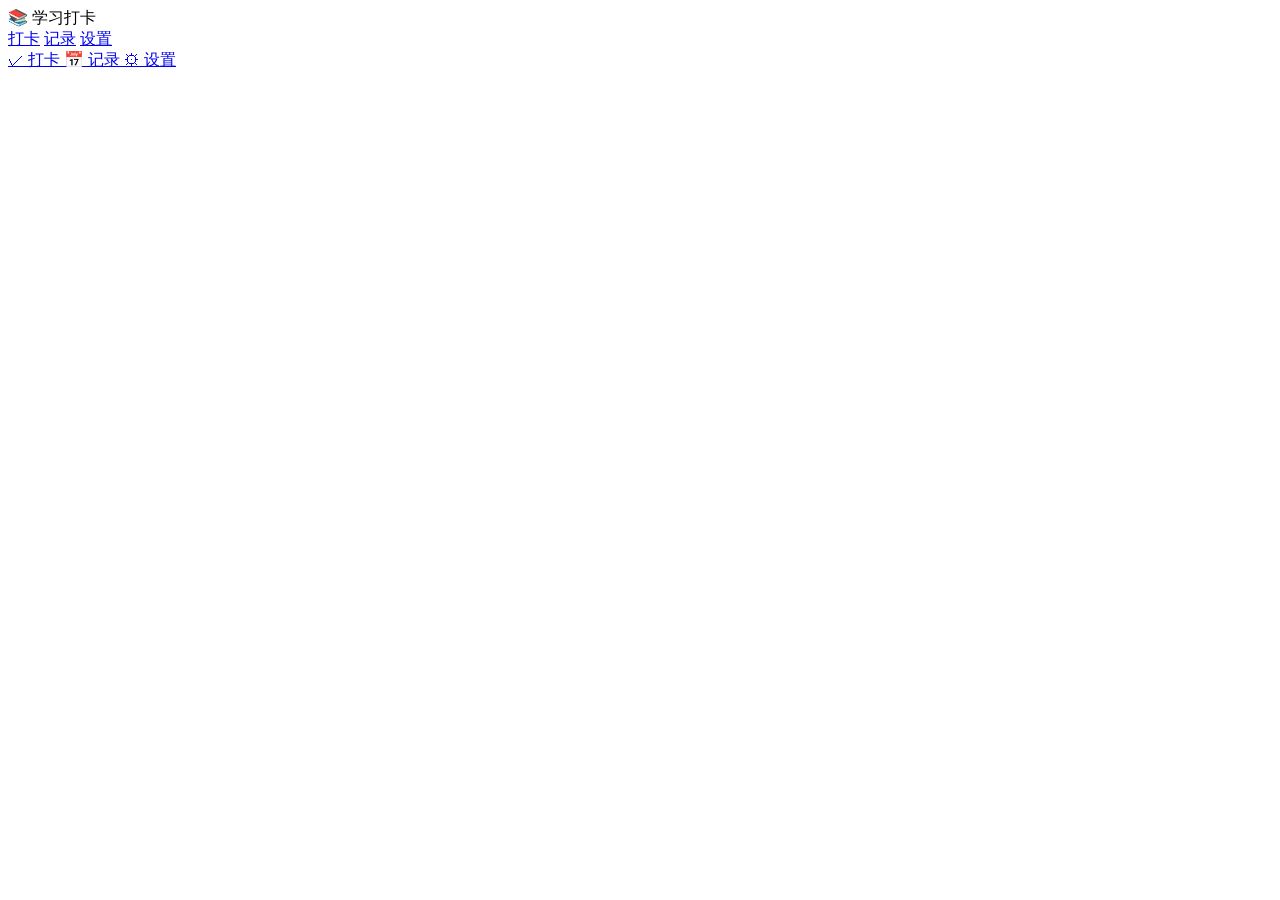
==== index.html @ a2fcb30a "feat: add HTML skeleton with navigation structure" ====
<!DOCTYPE html>
<html lang="zh-CN">
<head>
  <meta charset="UTF-8">
  <meta name="viewport" content="width=device-width, initial-scale=1.0">
  <title>学习打卡</title>
  <link rel="stylesheet" href="css/styles.css">
  <link rel="preconnect" href="https://fonts.googleapis.com">
  <link href="https://fonts.googleapis.com/css2?family=Inter:wght@300;400;500;600;700&display=swap" rel="stylesheet">
</head>
<body>
  <!-- PC 顶部导航 -->
  <nav class="nav-top" id="navTop">
    <div class="nav-brand">📚 学习打卡</div>
    <div class="nav-links">
      <a href="#" class="nav-link active" data-view="checkin">打卡</a>
      <a href="#" class="nav-link" data-view="calendar">记录</a>
      <a href="#" class="nav-link" data-view="settings">设置</a>
    </div>
  </nav>

  <!-- 主内容区 -->
  <main class="main-content">
    <!-- 打卡页 -->
    <section class="view" id="viewCheckin"></section>
    <!-- 记录页 -->
    <section class="view hidden" id="viewCalendar"></section>
    <!-- 设置页 -->
    <section class="view hidden" id="viewSettings"></section>
  </main>

  <!-- 手机底部导航 -->
  <nav class="nav-bottom" id="navBottom">
    <a href="#" class="nav-bottom-item active" data-view="checkin">
      <span class="nav-bottom-icon">✓</span>
      <span class="nav-bottom-label">打卡</span>
    </a>
    <a href="#" class="nav-bottom-item" data-view="calendar">
      <span class="nav-bottom-icon">📅</span>
      <span class="nav-bottom-label">记录</span>
    </a>
    <a href="#" class="nav-bottom-item" data-view="settings">
      <span class="nav-bottom-icon">⚙</span>
      <span class="nav-bottom-label">设置</span>
    </a>
  </nav>

  <!-- 弹窗容器 -->
  <div class="modal-overlay hidden" id="modalOverlay">
    <div class="modal" id="modalContent"></div>
  </div>

  <script src="js/storage.js"></script>
  <script src="js/image.js"></script>
  <script src="js/rewards.js"></script>
  <script src="js/checkin.js"></script>
  <script src="js/calendar.js"></script>
  <script src="js/settings.js"></script>
  <script src="js/app.js"></script>
</body>
</html>
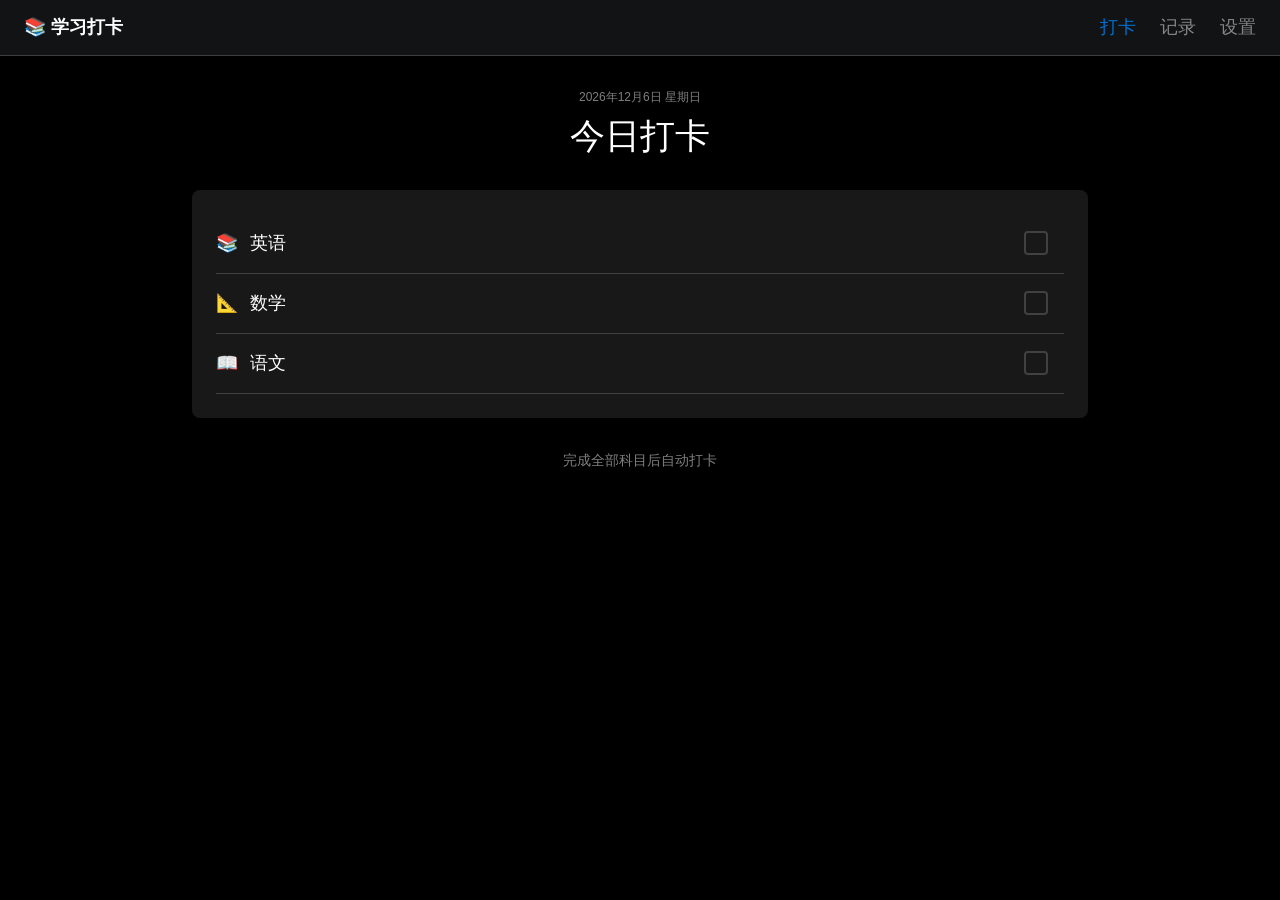
==== commit 70b745c2: "fix: prevent system dark mode from overriding app theme colors" ====
--- a/index.html
+++ b/index.html
@@ -3,6 +3,7 @@
 <head>
   <meta charset="UTF-8">
   <meta name="viewport" content="width=device-width, initial-scale=1.0">
+  <meta name="color-scheme" content="light dark">
   <title>学习打卡</title>
   <link rel="stylesheet" href="css/styles.css">
   <link rel="preconnect" href="https://fonts.googleapis.com">
--- a/css/styles.css
+++ b/css/styles.css
@@ -0,0 +1,1163 @@
+/* ==========================================================================
+   Design System — PlayStation Design Language
+   学习打卡应用
+   ========================================================================== */
+
+/* ---------- Design Variables (Custom Properties) ---------- */
+
+:root {
+  /* Colors — Brand & Accent */
+  --color-primary: #0070d1;
+  --color-primary-pressed: #0064b7;
+
+  /* Colors — Surface */
+  --color-canvas-dark: #000000;
+  --color-surface-card: #181818;
+  --color-surface-elevated: #121314;
+
+  /* Colors — Semantic */
+  --color-warning: #c81b3a;
+
+  /* Colors — Brand Gradient (PS Plus Gold) */
+  --color-gold-start: #ffce21;
+  --color-gold-end: #ee8e00;
+
+  /* Colors — Text */
+  --color-hairline-dark: rgba(229, 229, 229, 0.2);
+  --color-mute-dark: rgba(229, 229, 229, 0.55);
+  --color-ash-dark: rgba(229, 229, 229, 0.2);
+  --color-body-dark: rgba(255, 255, 255, 0.7);
+  --color-on-dark: #ffffff;
+  --color-on-primary: #ffffff;
+
+  /* Border Radius */
+  --radius-none: 0px;
+  --radius-sm: 4px;
+  --radius-md: 8px;
+  --radius-lg: 16px;
+  --radius-full: 9999px;
+
+  /* Spacing */
+  --spacing-xxs: 4px;
+  --spacing-xs: 8px;
+  --spacing-sm: 12px;
+  --spacing-md: 16px;
+  --spacing-lg: 24px;
+  --spacing-xl: 32px;
+  --spacing-xxl: 48px;
+
+  /* Typography */
+  --font-family: 'Inter', -apple-system, BlinkMacSystemFont, 'Segoe UI', Roboto, sans-serif;
+  --text-display: 35px;
+  --text-heading: 22px;
+  --text-body: 18px;
+  --text-caption: 14px;
+  --text-small: 12px;
+}
+
+/* ---------- Theme: Nintendo 2001 ---------- */
+
+[data-theme="nintendo"] {
+  --color-primary: #e60012;
+  --color-primary-pressed: #c50010;
+  --color-canvas-dark: #7a8aba;
+  --color-surface-card: #dedede;
+  --color-surface-elevated: #9fbee7;
+  --color-warning: #e60012;
+  --color-gold-start: #ecab37;
+  --color-gold-end: #e48600;
+  --color-hairline-dark: rgba(93, 95, 140, 0.3);
+  --color-mute-dark: rgba(33, 36, 46, 0.55);
+  --color-ash-dark: rgba(93, 95, 140, 0.25);
+  --color-body-dark: rgba(33, 36, 46, 0.7);
+  --color-on-dark: #21242e;
+  --color-on-primary: #ffffff;
+}
+
+/* ---------- Theme: Tesla ---------- */
+
+[data-theme="tesla"] {
+  --color-primary: #3E6AE1;
+  --color-primary-pressed: #2d55c7;
+  --color-canvas-dark: #ffffff;
+  --color-surface-card: #f4f4f4;
+  --color-surface-elevated: #ffffff;
+  --color-warning: #e60012;
+  --color-gold-start: #3E6AE1;
+  --color-gold-end: #3E6AE1;
+  --color-hairline-dark: rgba(0, 0, 0, 0.1);
+  --color-mute-dark: rgba(23, 26, 32, 0.5);
+  --color-ash-dark: rgba(0, 0, 0, 0.12);
+  --color-body-dark: rgba(23, 26, 32, 0.6);
+  --color-on-dark: #171A20;
+  --color-on-primary: #ffffff;
+}
+
+/* Tesla 浅色主题覆盖 */
+[data-theme="tesla"] body {
+  background: #ffffff;
+  color: #171A20;
+}
+
+[data-theme="tesla"] .nav-top {
+  background: #ffffff;
+  border-bottom: 1px solid #eeeeee;
+}
+
+[data-theme="tesla"] .nav-link {
+  color: #5C5E62;
+}
+
+[data-theme="tesla"] .nav-link.active {
+  color: #3E6AE1;
+}
+
+[data-theme="tesla"] .nav-bottom {
+  background: #ffffff;
+  border-top: 1px solid #eeeeee;
+}
+
+[data-theme="tesla"] .nav-bottom-item {
+  color: #5C5E62;
+}
+
+[data-theme="tesla"] .card,
+[data-theme="tesla"] .settings-section {
+  background: #f4f4f4;
+  border: 1px solid #eeeeee;
+}
+
+[data-theme="tesla"] .btn-secondary {
+  color: #393C41;
+  border-color: #D0D1D2;
+}
+
+[data-theme="tesla"] .input {
+  background: #ffffff;
+  border-color: #D0D1D2;
+  color: #171A20;
+}
+
+[data-theme="tesla"] .input-label {
+  color: #5C5E62;
+}
+
+[data-theme="tesla"] .rule-item {
+  background: #ffffff;
+}
+
+[data-theme="tesla"] .modal {
+  background: #ffffff;
+  border: 1px solid #eeeeee;
+}
+
+[data-theme="tesla"] .modal-close {
+  color: #5C5E62;
+}
+
+[data-theme="tesla"] .settings-upload-area {
+  border-color: #D0D1D2;
+}
+
+[data-theme="tesla"] .calendar-day-complete {
+  background-color: #3E6AE1;
+  color: #ffffff;
+}
+
+[data-theme="tesla"] .calendar-day-reward {
+  background: #3E6AE1;
+  color: #ffffff;
+}
+
+[data-theme="tesla"] .calendar-day-reward-target {
+  border-color: #3E6AE1;
+  color: #3E6AE1;
+}
+
+[data-theme="tesla"] .calendar-day-today {
+  outline-color: #3E6AE1;
+}
+
+[data-theme="tesla"] .checkin-checkbox.checked {
+  background-color: #3E6AE1;
+  border-color: #3E6AE1;
+}
+
+[data-theme="tesla"] .status-complete {
+  color: #3E6AE1;
+}
+
+[data-theme="tesla"] .reward-progress-fill {
+  background-color: #3E6AE1;
+}
+
+[data-theme="tesla"] .rule-item-thumb-default {
+  background: #f4f4f4;
+}
+
+[data-theme="tesla"] .rule-action-edit {
+  color: #3E6AE1;
+}
+
+/* Nintendo 2001 主题覆盖 */
+[data-theme="nintendo"] body {
+  background: #7a8aba;
+  color: #21242e;
+}
+
+[data-theme="nintendo"] .nav-top {
+  background: #21242e;
+}
+
+[data-theme="nintendo"] .nav-link {
+  color: #ecab37;
+}
+
+[data-theme="nintendo"] .nav-link.active {
+  color: #f68d1f;
+}
+
+[data-theme="nintendo"] .card,
+[data-theme="nintendo"] .settings-section {
+  background: #dedede;
+  border: 1px solid #5a5f8c;
+}
+
+[data-theme="nintendo"] .btn-secondary {
+  color: #21242e;
+  border-color: #5a5f8c;
+}
+
+[data-theme="nintendo"] .input {
+  background: #ffffff;
+  border-color: #5a5f8c;
+  color: #21242e;
+}
+
+[data-theme="nintendo"] .input-label {
+  color: #3d4f97;
+}
+
+[data-theme="nintendo"] .rule-item {
+  background: #9fbee7;
+}
+
+[data-theme="nintendo"] .modal {
+  background: #dedede;
+  border: 1px solid #5a5f8c;
+}
+
+[data-theme="nintendo"] .settings-upload-area {
+  border-color: #5a5f8c;
+}
+
+[data-theme="nintendo"] .calendar-day-complete {
+  background-color: #e60012;
+  color: #ffffff;
+}
+
+[data-theme="nintendo"] .calendar-day-reward {
+  background: linear-gradient(135deg, #ecab37, #e48600);
+  color: #21242e;
+}
+
+[data-theme="nintendo"] .calendar-day-reward-target {
+  border-color: #ecab37;
+  color: #e48600;
+}
+
+[data-theme="nintendo"] .calendar-day-today {
+  outline-color: #e60012;
+}
+
+[data-theme="nintendo"] .checkin-checkbox.checked {
+  background-color: #e60012;
+  border-color: #e60012;
+}
+
+[data-theme="nintendo"] .status-complete {
+  color: #e60012;
+}
+
+[data-theme="nintendo"] .reward-progress-fill {
+  background-color: #e60012;
+}
+
+[data-theme="nintendo"] .checkin-subject {
+  border-bottom-color: #5a5f8c;
+}
+
+[data-theme="nintendo"] .rule-item-thumb-default {
+  background: #9fbee7;
+}
+
+[data-theme="nintendo"] .rule-action-edit {
+  color: #3d4f97;
+}
+
+[data-theme="nintendo"] .settings-upload-area[data-has-image="true"] {
+  border-style: solid;
+}
+
+
+/* ---------- Reset & Base Styles ---------- */
+
+*,
+*::before,
+*::after {
+  box-sizing: border-box;
+  margin: 0;
+  padding: 0;
+}
+
+/* 阻止系统深色模式强制覆盖 */
+input, textarea, select, button, checkbox, radio {
+  color-scheme: inherit;
+}
+
+img, video {
+  color-scheme: inherit;
+}
+
+html {
+  color-scheme: dark light;
+  -webkit-text-size-adjust: 100%;
+  -webkit-font-smoothing: antialiased;
+  -moz-osx-font-smoothing: grayscale;
+}
+
+body {
+  background-color: var(--color-canvas-dark);
+  color: var(--color-on-dark);
+  font-family: var(--font-family);
+  font-size: var(--text-body);
+  line-height: 1.5;
+  color-scheme: light dark;
+  min-height: 100vh;
+  -webkit-font-smoothing: antialiased;
+  -moz-osx-font-smoothing: grayscale;
+}
+
+a {
+  color: inherit;
+  text-decoration: none;
+}
+
+button {
+  font: inherit;
+  cursor: pointer;
+  border: none;
+  background: none;
+}
+
+input {
+  font: inherit;
+}
+
+ul, ol {
+  list-style: none;
+}
+
+img {
+  display: block;
+  max-width: 100%;
+}
+
+
+/* ---------- Navigation — Top ---------- */
+
+.nav-top {
+  display: flex;
+  align-items: center;
+  justify-content: space-between;
+  height: 56px;
+  padding: 0 var(--spacing-lg);
+  background-color: var(--color-surface-elevated);
+  border-bottom: 1px solid var(--color-hairline-dark);
+  position: sticky;
+  top: 0;
+  z-index: 100;
+}
+
+.nav-brand {
+  font-size: var(--text-body);
+  font-weight: 600;
+  color: var(--color-on-dark);
+}
+
+.nav-links {
+  display: flex;
+  align-items: center;
+  gap: var(--spacing-lg);
+}
+
+.nav-link {
+  font-size: var(--text-body);
+  font-weight: 500;
+  color: var(--color-mute-dark);
+  padding: var(--spacing-xs) 0;
+  transition: color 0.2s ease;
+}
+
+.nav-link:hover {
+  color: var(--color-on-dark);
+}
+
+.nav-link.active {
+  color: var(--color-primary);
+}
+
+
+/* ---------- Navigation — Bottom (Mobile) ---------- */
+
+.nav-bottom {
+  display: none;
+  position: fixed;
+  bottom: 0;
+  left: 0;
+  right: 0;
+  height: auto;
+  background-color: var(--color-surface-elevated);
+  border-top: 1px solid var(--color-hairline-dark);
+  z-index: 100;
+  padding: var(--spacing-xs) 0;
+}
+
+.nav-bottom-item {
+  display: flex;
+  flex-direction: column;
+  align-items: center;
+  justify-content: center;
+  padding: var(--spacing-xs) 0;
+  color: var(--color-mute-dark);
+  font-size: var(--text-small);
+  transition: color 0.2s ease;
+}
+
+.nav-bottom-item:hover {
+  color: var(--color-on-dark);
+}
+
+.nav-bottom-item.active {
+  color: var(--color-primary);
+}
+
+.nav-bottom-icon {
+  font-size: 20px;
+  line-height: 1;
+  margin-bottom: 2px;
+}
+
+.nav-bottom-label {
+  font-size: var(--text-small);
+}
+
+
+/* ---------- Main Content ---------- */
+
+.main-content {
+  max-width: 960px;
+  margin-left: auto;
+  margin-right: auto;
+  padding: var(--spacing-xl);
+}
+
+.view.hidden {
+  display: none;
+}
+
+
+/* ---------- Card Component ---------- */
+
+.card {
+  background-color: var(--color-surface-card);
+  border-radius: var(--radius-md);
+  padding: var(--spacing-lg);
+}
+
+
+/* ---------- Button Components ---------- */
+
+.btn {
+  display: inline-flex;
+  align-items: center;
+  justify-content: center;
+  border-radius: var(--radius-full);
+  height: 48px;
+  padding: var(--spacing-sm) var(--spacing-lg);
+  font-size: var(--text-body);
+  font-weight: 700;
+  line-height: 1.25;
+  letter-spacing: 0.45px;
+  border: none;
+  cursor: pointer;
+  transition: background-color 0.2s ease, opacity 0.2s ease;
+  white-space: nowrap;
+}
+
+.btn-primary {
+  background-color: var(--color-primary);
+  color: var(--color-on-primary);
+}
+
+.btn-primary:hover {
+  background-color: var(--color-primary-pressed);
+}
+
+.btn-secondary {
+  background-color: transparent;
+  color: var(--color-on-dark);
+  border: 1px solid var(--color-hairline-dark);
+}
+
+.btn-secondary:hover {
+  background-color: rgba(255, 255, 255, 0.05);
+}
+
+.btn-danger {
+  background-color: var(--color-warning);
+  color: var(--color-on-primary);
+}
+
+.btn-danger:hover {
+  opacity: 0.9;
+}
+
+.btn-disabled {
+  background-color: var(--color-surface-elevated);
+  color: var(--color-ash-dark);
+  cursor: not-allowed;
+}
+
+.btn-full {
+  width: 100%;
+}
+
+.btn-sm {
+  height: 32px;
+  padding: 6px 14px;
+  font-size: var(--text-caption);
+}
+
+
+/* ---------- Input Components ---------- */
+
+.input {
+  display: block;
+  width: 100%;
+  height: 48px;
+  padding: var(--spacing-sm) var(--spacing-md);
+  background-color: var(--color-canvas-dark);
+  border: 1px solid var(--color-hairline-dark);
+  border-radius: var(--radius-sm);
+  color: var(--color-on-dark);
+  color-scheme: inherit;
+  font-size: var(--text-body);
+  transition: border-color 0.2s ease, border-width 0.2s ease;
+}
+
+.input::placeholder {
+  color: var(--color-mute-dark);
+}
+
+.input:focus {
+  outline: none;
+  border-color: var(--color-primary);
+  border-width: 2px;
+}
+
+.input-label {
+  display: block;
+  font-size: var(--text-small);
+  color: var(--color-mute-dark);
+  margin-bottom: var(--spacing-xs);
+}
+
+
+/* ---------- Modal Components ---------- */
+
+.modal-overlay {
+  position: fixed;
+  inset: 0;
+  background-color: rgba(0, 0, 0, 0.7);
+  display: flex;
+  align-items: center;
+  justify-content: center;
+  z-index: 200;
+}
+
+.modal-overlay.hidden {
+  display: none;
+}
+
+.modal {
+  background-color: var(--color-surface-card);
+  border-radius: var(--radius-md);
+  max-width: 480px;
+  width: 90%;
+  max-height: 90vh;
+  overflow-y: auto;
+  padding: var(--spacing-lg);
+  position: relative;
+  text-align: center;
+}
+
+.modal-close {
+  float: right;
+  background: none;
+  border: none;
+  color: var(--color-mute-dark);
+  font-size: 20px;
+  cursor: pointer;
+  padding: var(--spacing-xs);
+  line-height: 1;
+}
+
+.modal-close:hover {
+  color: var(--color-on-dark);
+}
+
+
+/* ---------- Checkin Page Styles ---------- */
+
+.checkin-header {
+  text-align: center;
+  margin-bottom: var(--spacing-xl);
+}
+
+.checkin-date {
+  font-size: var(--text-small);
+  color: var(--color-mute-dark);
+  margin-bottom: var(--spacing-xs);
+}
+
+.checkin-title {
+  font-size: var(--text-display);
+  font-weight: 300;
+  line-height: 1.25;
+  color: var(--color-on-dark);
+}
+
+.checkin-subject {
+  display: flex;
+  flex-direction: row;
+  align-items: center;
+  gap: var(--spacing-sm);
+  padding: var(--spacing-md) 0;
+  border-bottom: 1px solid var(--color-hairline-dark);
+  cursor: pointer;
+  transition: opacity 0.2s ease;
+}
+
+.checkin-subject:hover {
+  opacity: 0.85;
+}
+
+.checkin-subject.locked {
+  cursor: default;
+  opacity: 0.7;
+}
+
+.checkin-subject.locked:hover {
+  opacity: 0.7;
+}
+
+.checkin-checkbox {
+  width: 24px;
+  height: 24px;
+  border-radius: var(--radius-sm);
+  border: 2px solid var(--color-hairline-dark);
+  display: flex;
+  align-items: center;
+  justify-content: center;
+  flex-shrink: 0;
+  margin-left: auto;
+  margin-right: var(--spacing-md);
+  transition: background-color 0.2s ease, border-color 0.2s ease;
+}
+
+.checkin-checkbox.checked {
+  border-color: var(--color-primary);
+  background-color: var(--color-primary);
+  color: var(--color-on-primary);
+}
+
+.checkin-status {
+  text-align: center;
+  margin-top: var(--spacing-xl);
+}
+
+.status-complete {
+  color: var(--color-primary);
+  font-size: var(--text-body);
+  font-weight: 600;
+}
+
+.status-pending {
+  color: var(--color-mute-dark);
+  font-size: var(--text-caption);
+}
+
+.reward-progress {
+  background-color: var(--color-surface-card);
+  border-radius: var(--radius-md);
+  padding: var(--spacing-lg);
+  margin-top: var(--spacing-xl);
+}
+
+.reward-progress-bar {
+  height: 8px;
+  background-color: var(--color-hairline-dark);
+  border-radius: var(--radius-full);
+  overflow: hidden;
+  margin-top: var(--spacing-xs);
+}
+
+.reward-progress-bar-fill {
+  height: 100%;
+  background-color: var(--color-primary);
+  border-radius: var(--radius-full);
+  transition: width 0.4s ease;
+}
+
+
+/* ---------- Calendar Page Styles ---------- */
+
+.calendar-nav {
+  display: flex;
+  align-items: center;
+  justify-content: center;
+  gap: var(--spacing-lg);
+  margin-bottom: var(--spacing-lg);
+}
+
+.calendar-nav-btn {
+  background: none;
+  border: none;
+  color: var(--color-primary);
+  font-size: var(--text-body);
+  cursor: pointer;
+  padding: var(--spacing-xs);
+}
+
+.calendar-nav-btn:hover {
+  opacity: 0.8;
+}
+
+.calendar-nav-title {
+  font-size: var(--text-body);
+  font-weight: 500;
+  color: var(--color-on-dark);
+  min-width: 120px;
+  text-align: center;
+}
+
+.calendar-weekdays {
+  display: grid;
+  grid-template-columns: repeat(7, 1fr);
+  text-align: center;
+  font-size: var(--text-small);
+  color: var(--color-mute-dark);
+  margin-bottom: var(--spacing-xs);
+}
+
+.calendar-grid {
+  display: grid;
+  grid-template-columns: repeat(7, 1fr);
+  gap: var(--spacing-xxs);
+}
+
+.calendar-day {
+  display: flex;
+  align-items: center;
+  justify-content: center;
+  border-radius: var(--radius-full);
+  font-size: var(--text-caption);
+  color: var(--color-on-dark);
+  transition: background-color 0.2s ease;
+  width: 32px;
+  height: 32px;
+  margin: 3px auto;
+}
+
+.calendar-day-empty {
+  visibility: hidden;
+}
+
+.calendar-day-complete {
+  background-color: var(--color-primary);
+  color: var(--color-on-primary);
+}
+
+.calendar-day-reward {
+  background: linear-gradient(135deg, var(--color-gold-start), var(--color-gold-end));
+  color: var(--color-canvas-dark);
+  cursor: pointer;
+  box-shadow: 0 2px 8px rgba(255, 206, 33, 0.3);
+  position: relative;
+}
+
+.calendar-day-reward:hover {
+  opacity: 0.9;
+}
+
+.calendar-day-reward-target {
+  border: 2px solid var(--color-gold-start);
+  color: var(--color-gold-start);
+  cursor: pointer;
+  position: relative;
+}
+
+.calendar-day-reward-target:hover {
+  background-color: rgba(255, 206, 33, 0.1);
+}
+
+.calendar-day-today {
+  outline: 2px solid var(--color-primary);
+  outline-offset: -2px;
+}
+
+.calendar-reward-icon {
+  font-size: 11px;
+  position: absolute;
+  top: -1px;
+  right: 0;
+  line-height: 1;
+}
+
+.calendar-legend {
+  display: flex;
+  align-items: center;
+  justify-content: center;
+  gap: var(--spacing-md);
+  margin-top: var(--spacing-lg);
+  flex-wrap: wrap;
+}
+
+.calendar-legend-item {
+  display: flex;
+  align-items: center;
+  gap: var(--spacing-xs);
+  font-size: var(--text-small);
+  color: var(--color-mute-dark);
+}
+
+.calendar-legend-dot {
+  width: 10px;
+  height: 10px;
+  border-radius: 50%;
+  flex-shrink: 0;
+}
+
+.calendar-legend-dot-complete {
+  background-color: var(--color-primary);
+}
+
+.calendar-legend-dot-reward {
+  background: linear-gradient(135deg, var(--color-gold-start), var(--color-gold-end));
+}
+
+.calendar-legend-dot-today {
+  border: 2px solid var(--color-primary);
+}
+
+.calendar-stats {
+  display: flex;
+  justify-content: space-around;
+  margin-top: var(--spacing-xl);
+  text-align: center;
+}
+
+.calendar-stat {
+  flex: 1;
+}
+
+.calendar-stat-value {
+  font-size: var(--text-heading);
+  font-weight: 600;
+  color: var(--color-on-dark);
+}
+
+.calendar-stat-label {
+  font-size: var(--text-small);
+  color: var(--color-mute-dark);
+  margin-top: var(--spacing-xxs);
+}
+
+
+/* ---------- Settings Page Styles ---------- */
+
+.settings-title {
+  font-size: var(--text-display);
+  font-weight: 300;
+  text-align: center;
+  margin-bottom: var(--spacing-xl);
+  color: var(--color-on-dark);
+}
+
+.settings-section {
+  background-color: var(--color-surface-card);
+  border-radius: var(--radius-md);
+  padding: var(--spacing-lg);
+  margin-bottom: var(--spacing-md);
+}
+
+.settings-section-header {
+  display: flex;
+  align-items: center;
+  justify-content: space-between;
+  margin-bottom: var(--spacing-md);
+}
+
+.settings-section-header h3 {
+  font-size: var(--text-heading);
+  font-weight: 600;
+  color: var(--color-on-dark);
+}
+
+.settings-form-group {
+  margin-bottom: var(--spacing-sm);
+}
+
+.settings-password-card {
+  max-width: 400px;
+  margin-left: auto;
+  margin-right: auto;
+}
+
+.settings-password-error {
+  color: var(--color-warning);
+  font-size: var(--text-caption);
+  margin-top: var(--spacing-xs);
+}
+
+.rule-item {
+  display: flex;
+  align-items: center;
+  justify-content: space-between;
+  background-color: var(--color-surface-elevated);
+  border-radius: var(--radius-md);
+  padding: var(--spacing-md);
+  margin-bottom: var(--spacing-xs);
+}
+
+.rule-item-info {
+  display: flex;
+  align-items: center;
+  gap: var(--spacing-md);
+}
+
+.rule-item-thumb {
+  width: 36px;
+  height: 36px;
+  border-radius: 6px;
+  object-fit: cover;
+  flex-shrink: 0;
+}
+
+.rule-item-thumb-default {
+  display: flex;
+  align-items: center;
+  justify-content: center;
+  background: var(--color-surface-elevated);
+  font-size: 20px;
+}
+
+.rule-item-name {
+  font-size: var(--text-body);
+  color: var(--color-on-dark);
+}
+
+.rule-item-details {
+  font-size: var(--text-caption);
+  color: var(--color-mute-dark);
+}
+
+.rule-item-icon {
+  width: 36px;
+  height: 36px;
+  display: flex;
+  align-items: center;
+  justify-content: center;
+  font-size: 18px;
+  flex-shrink: 0;
+}
+
+.rule-item-days {
+  font-size: var(--text-body);
+  font-weight: 500;
+  color: var(--color-on-dark);
+}
+
+.rule-item-reward {
+  font-size: var(--text-caption);
+  color: var(--color-mute-dark);
+}
+
+.rule-action-btn {
+  background: none;
+  border: none;
+  font-size: var(--text-caption);
+  cursor: pointer;
+  padding: 4px 8px;
+}
+
+.rule-action-edit {
+  color: var(--color-primary);
+  cursor: pointer;
+  font-size: var(--text-caption);
+  margin-right: var(--spacing-md);
+}
+
+.rule-action-edit:hover {
+  opacity: 0.8;
+}
+
+.rule-action-delete {
+  color: var(--color-warning);
+  cursor: pointer;
+  font-size: var(--text-caption);
+}
+
+.rule-action-delete:hover {
+  opacity: 0.8;
+}
+
+.settings-upload-area {
+  border: 2px dashed var(--color-hairline-dark);
+  border-radius: var(--radius-md);
+  padding: var(--spacing-xl);
+  text-align: center;
+  cursor: pointer;
+  color: var(--color-mute-dark);
+  transition: border-color 0.2s ease;
+  overflow: hidden;
+  width: 400px;
+  height: 400px;
+  max-width: 100%;
+  margin: 0 auto;
+  display: flex;
+  align-items: center;
+  justify-content: center;
+  position: relative;
+}
+
+.settings-upload-area:hover {
+  border-color: var(--color-primary);
+}
+
+.settings-upload-area[data-has-image="true"] {
+  padding: 0;
+  border-style: solid;
+}
+
+.settings-image-preview {
+  display: flex;
+  gap: var(--spacing-sm);
+  flex-wrap: wrap;
+  margin-top: var(--spacing-md);
+}
+
+.settings-image-preview img {
+  width: 60px;
+  height: 60px;
+  object-fit: cover;
+  border-radius: var(--radius-sm);
+}
+
+
+/* ---------- Theme Selector ---------- */
+
+.theme-selector {
+  display: flex;
+  gap: var(--spacing-sm);
+}
+
+.theme-option {
+  flex: 1;
+  padding: var(--spacing-md);
+  border-radius: var(--radius-md);
+  cursor: pointer;
+  position: relative;
+  transition: transform 0.2s, box-shadow 0.2s;
+  min-height: 90px;
+}
+
+.theme-option:hover {
+  transform: translateY(-2px);
+}
+
+.theme-option-active {
+  box-shadow: 0 0 0 3px var(--color-primary);
+}
+
+.theme-option-color {
+  width: 24px;
+  height: 24px;
+  border-radius: var(--radius-full);
+  margin-bottom: var(--spacing-xs);
+}
+
+.theme-option-name {
+  font-size: var(--text-caption);
+  font-weight: 600;
+}
+
+.theme-option-desc {
+  font-size: var(--text-small);
+  margin-top: 2px;
+}
+
+.theme-option-check {
+  position: absolute;
+  top: var(--spacing-xs);
+  right: var(--spacing-xs);
+  width: 20px;
+  height: 20px;
+  border-radius: var(--radius-full);
+  background: var(--color-primary);
+  color: var(--color-on-primary);
+  display: flex;
+  align-items: center;
+  justify-content: center;
+  font-size: 11px;
+  font-weight: 700;
+}
+
+
+/* ---------- Responsive — Mobile (<768px) ---------- */
+
+@media (max-width: 767px) {
+  .nav-top {
+    display: none;
+  }
+
+  .nav-bottom {
+    display: flex;
+    align-items: center;
+    justify-content: space-around;
+  }
+
+  .main-content {
+    padding: var(--spacing-md);
+    padding-bottom: 80px;
+  }
+
+  .checkin-title {
+    font-size: 28px;
+  }
+
+  .settings-title {
+    font-size: 28px;
+  }
+
+  .modal {
+    max-width: calc(100% - var(--spacing-xl));
+    margin: var(--spacing-md);
+  }
+
+  .calendar-stats {
+    flex-wrap: wrap;
+    gap: var(--spacing-md);
+  }
+}
